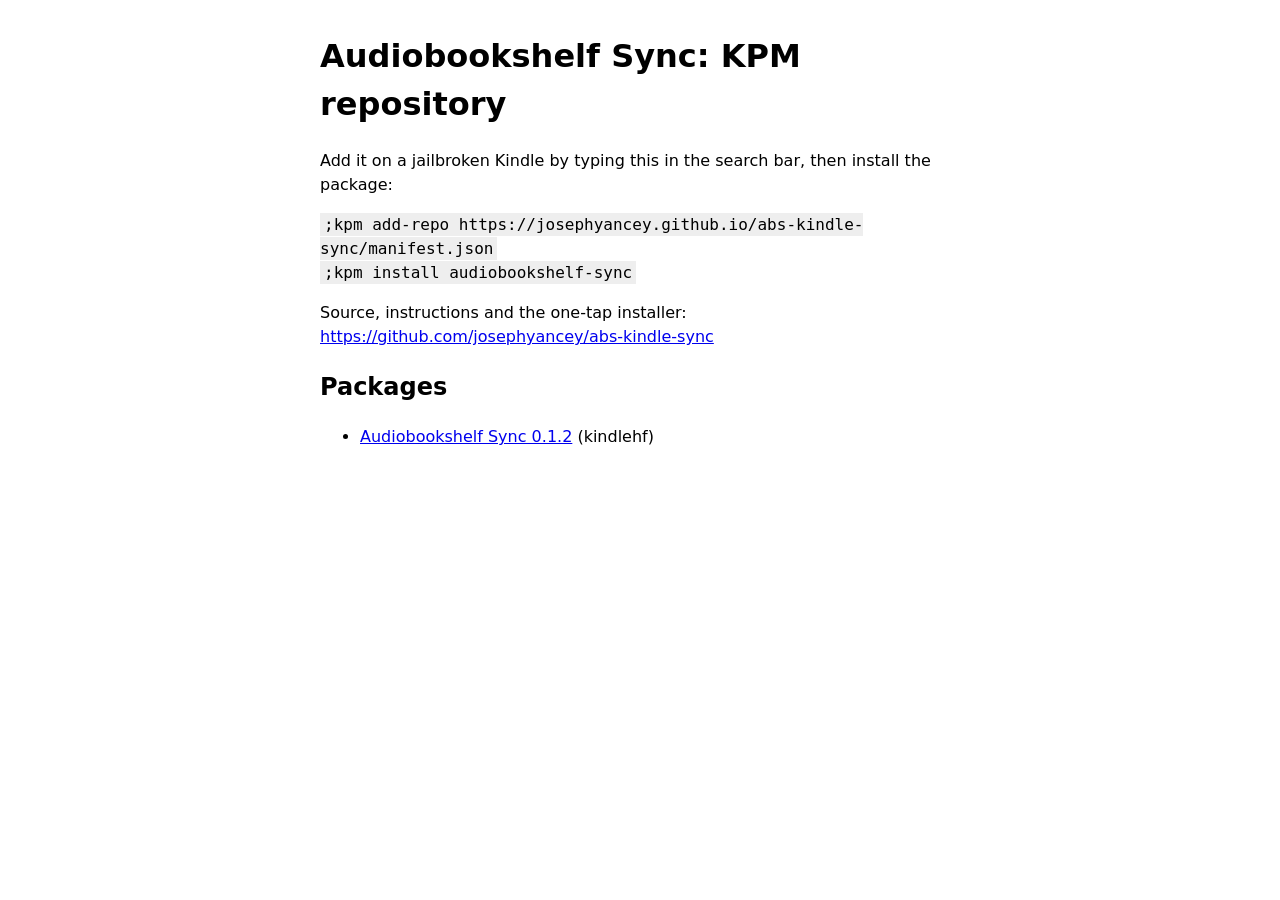
==== index.html @ ae8aa3a8 "KPM repository: audiobookshelf-sync 0.1.2" ====
<!doctype html>
<meta charset="utf-8"><meta name="viewport" content="width=device-width,initial-scale=1">
<title>Audiobookshelf Sync KPM repository</title>
<style>body{font:16px/1.5 system-ui,sans-serif;max-width:40em;margin:2em auto;padding:0 16px}code{background:#eee;padding:2px 4px}</style>
<h1>Audiobookshelf Sync: KPM repository</h1>
<p>Add it on a jailbroken Kindle by typing this in the search bar, then install the package:</p>
<p><code>;kpm add-repo https://josephyancey.github.io/abs-kindle-sync/manifest.json</code><br><code>;kpm install audiobookshelf-sync</code></p>
<p>Source, instructions and the one-tap installer: <a href="https://github.com/josephyancey/abs-kindle-sync">https://github.com/josephyancey/abs-kindle-sync</a></p>
<h2>Packages</h2>
<ul>
<li><a href="packages/audiobookshelf-sync/artifacts/audiobookshelf-sync_0.1.2_kindlehf.kpkg">Audiobookshelf Sync 0.1.2</a> (kindlehf)</li>
</ul>
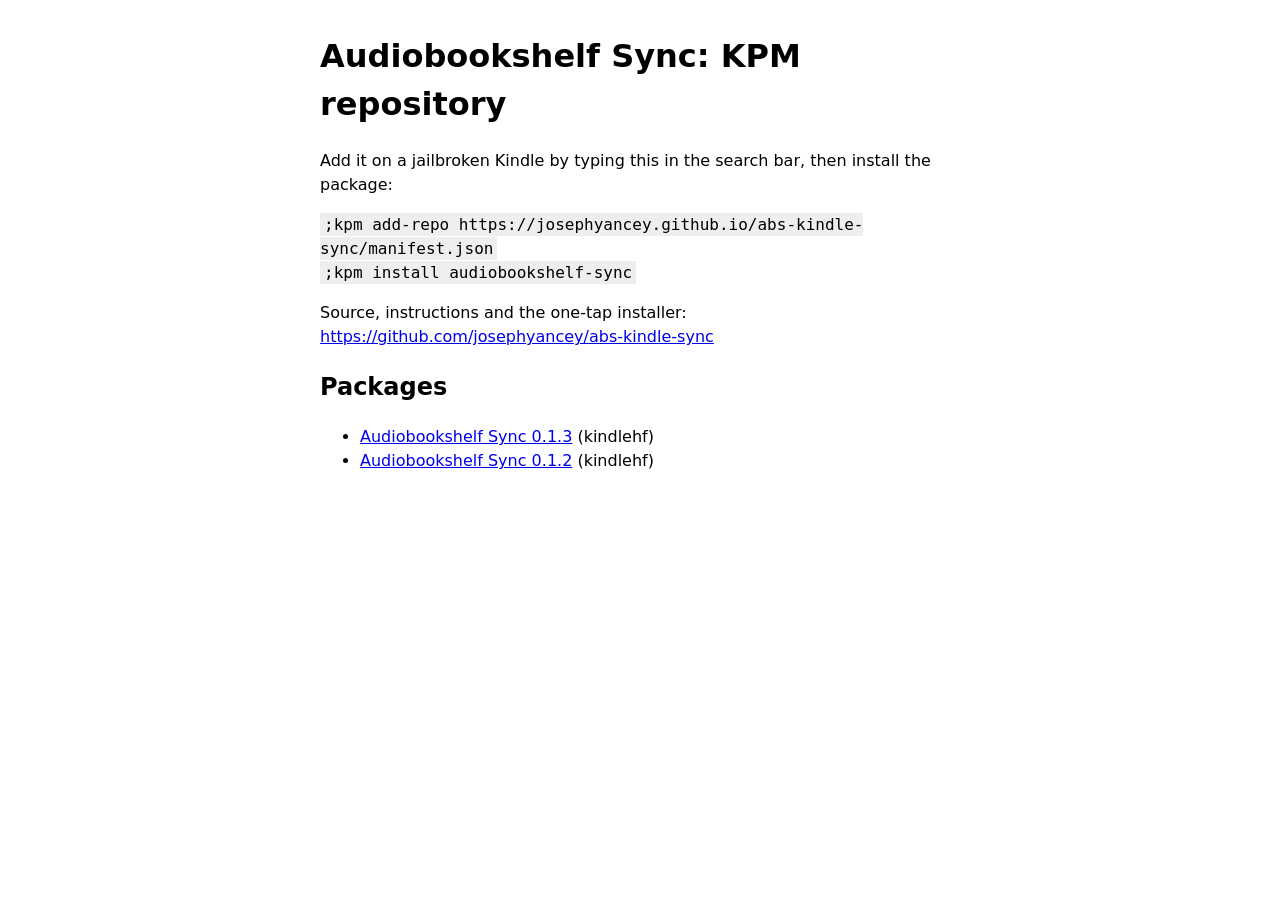
==== commit 0ce98b54: "KPM repository: audiobookshelf-sync 0.1.3" ====
--- a/index.html
+++ b/index.html
@@ -8,5 +8,6 @@
 <p>Source, instructions and the one-tap installer: <a href="https://github.com/josephyancey/abs-kindle-sync">https://github.com/josephyancey/abs-kindle-sync</a></p>
 <h2>Packages</h2>
 <ul>
+<li><a href="packages/audiobookshelf-sync/artifacts/audiobookshelf-sync_0.1.3_kindlehf.kpkg">Audiobookshelf Sync 0.1.3</a> (kindlehf)</li>
 <li><a href="packages/audiobookshelf-sync/artifacts/audiobookshelf-sync_0.1.2_kindlehf.kpkg">Audiobookshelf Sync 0.1.2</a> (kindlehf)</li>
 </ul>
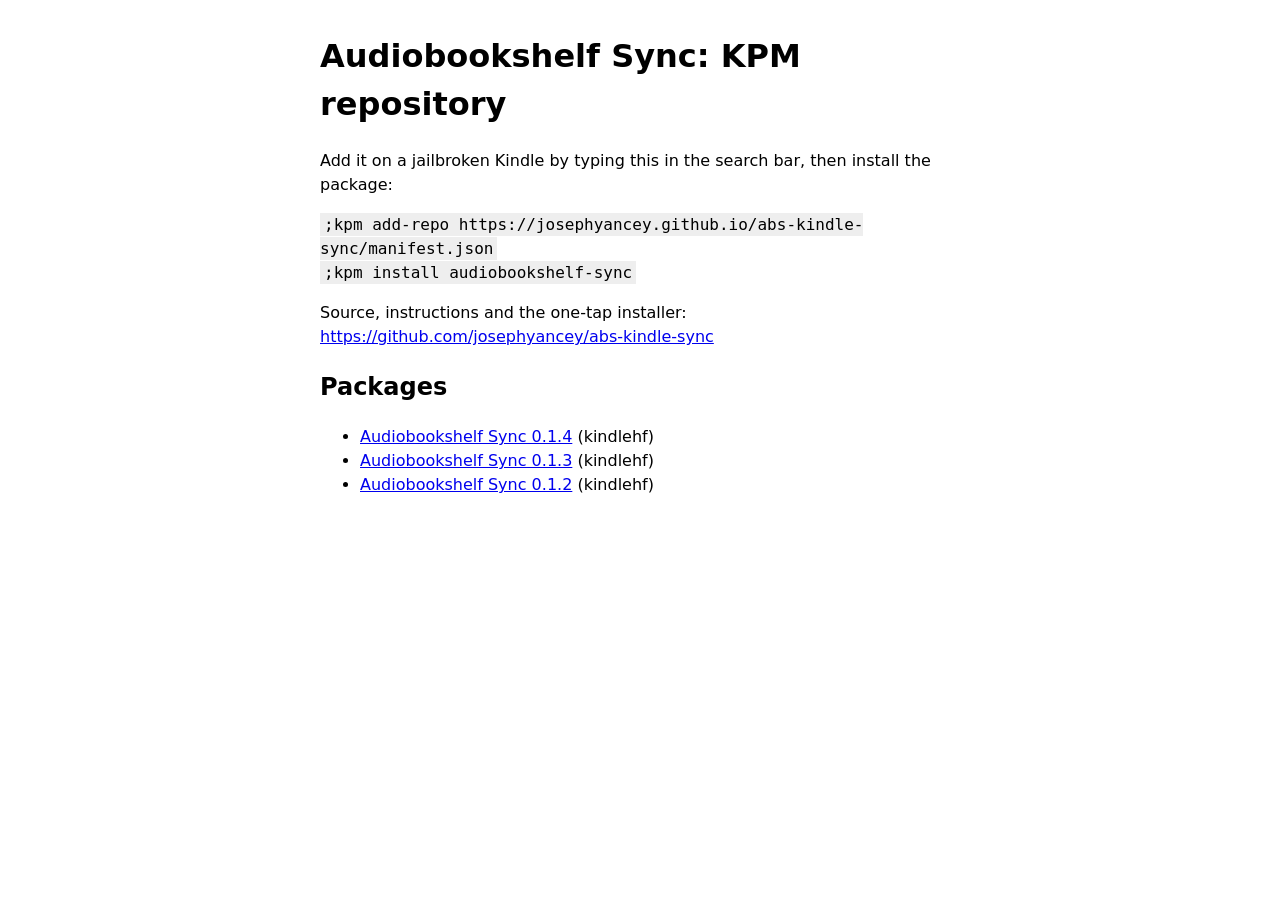
==== commit 10f50083: "KPM repository: audiobookshelf-sync 0.1.4" ====
--- a/index.html
+++ b/index.html
@@ -8,6 +8,7 @@
 <p>Source, instructions and the one-tap installer: <a href="https://github.com/josephyancey/abs-kindle-sync">https://github.com/josephyancey/abs-kindle-sync</a></p>
 <h2>Packages</h2>
 <ul>
-<li><a href="packages/audiobookshelf-sync/artifacts/audiobookshelf-sync_0.1.3_kindlehf.kpkg">Audiobookshelf Sync 0.1.3</a> (kindlehf)</li>
-<li><a href="packages/audiobookshelf-sync/artifacts/audiobookshelf-sync_0.1.2_kindlehf.kpkg">Audiobookshelf Sync 0.1.2</a> (kindlehf)</li>
+<li><a href="https://github.com/josephyancey/abs-kindle-sync/releases/download/v0.1.4/audiobookshelf-sync_0.1.4_kindlehf.kpkg">Audiobookshelf Sync 0.1.4</a> (kindlehf)</li>
+<li><a href="https://github.com/josephyancey/abs-kindle-sync/releases/download/v0.1.3/audiobookshelf-sync_0.1.3_kindlehf.kpkg">Audiobookshelf Sync 0.1.3</a> (kindlehf)</li>
+<li><a href="https://github.com/josephyancey/abs-kindle-sync/releases/download/v0.1.2/audiobookshelf-sync_0.1.2_kindlehf.kpkg">Audiobookshelf Sync 0.1.2</a> (kindlehf)</li>
 </ul>
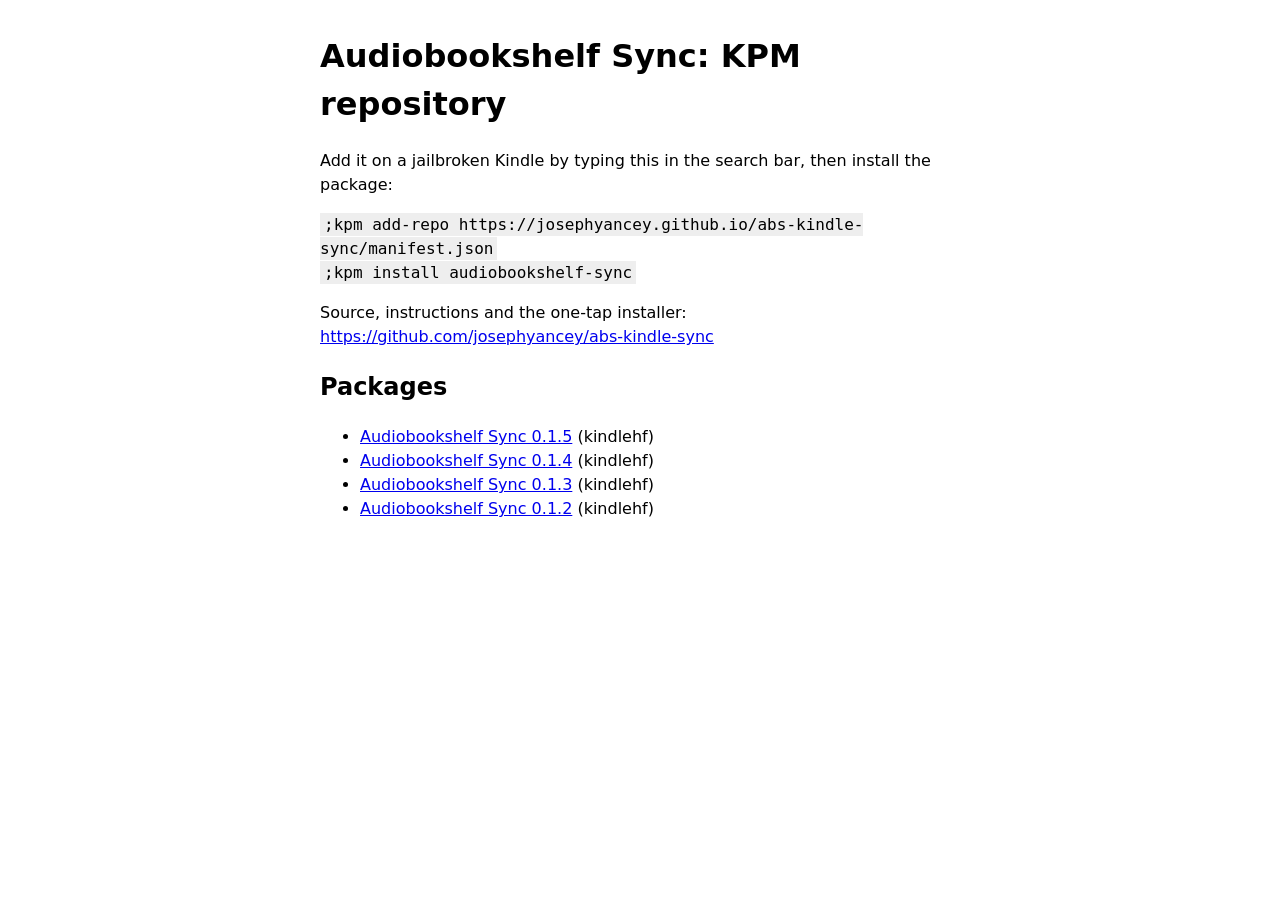
==== commit 5a076c9d: "KPM repository: audiobookshelf-sync 0.1.5" ====
--- a/index.html
+++ b/index.html
@@ -8,6 +8,7 @@
 <p>Source, instructions and the one-tap installer: <a href="https://github.com/josephyancey/abs-kindle-sync">https://github.com/josephyancey/abs-kindle-sync</a></p>
 <h2>Packages</h2>
 <ul>
+<li><a href="https://github.com/josephyancey/abs-kindle-sync/releases/download/v0.1.5/audiobookshelf-sync_0.1.5_kindlehf.kpkg">Audiobookshelf Sync 0.1.5</a> (kindlehf)</li>
 <li><a href="https://github.com/josephyancey/abs-kindle-sync/releases/download/v0.1.4/audiobookshelf-sync_0.1.4_kindlehf.kpkg">Audiobookshelf Sync 0.1.4</a> (kindlehf)</li>
 <li><a href="https://github.com/josephyancey/abs-kindle-sync/releases/download/v0.1.3/audiobookshelf-sync_0.1.3_kindlehf.kpkg">Audiobookshelf Sync 0.1.3</a> (kindlehf)</li>
 <li><a href="https://github.com/josephyancey/abs-kindle-sync/releases/download/v0.1.2/audiobookshelf-sync_0.1.2_kindlehf.kpkg">Audiobookshelf Sync 0.1.2</a> (kindlehf)</li>
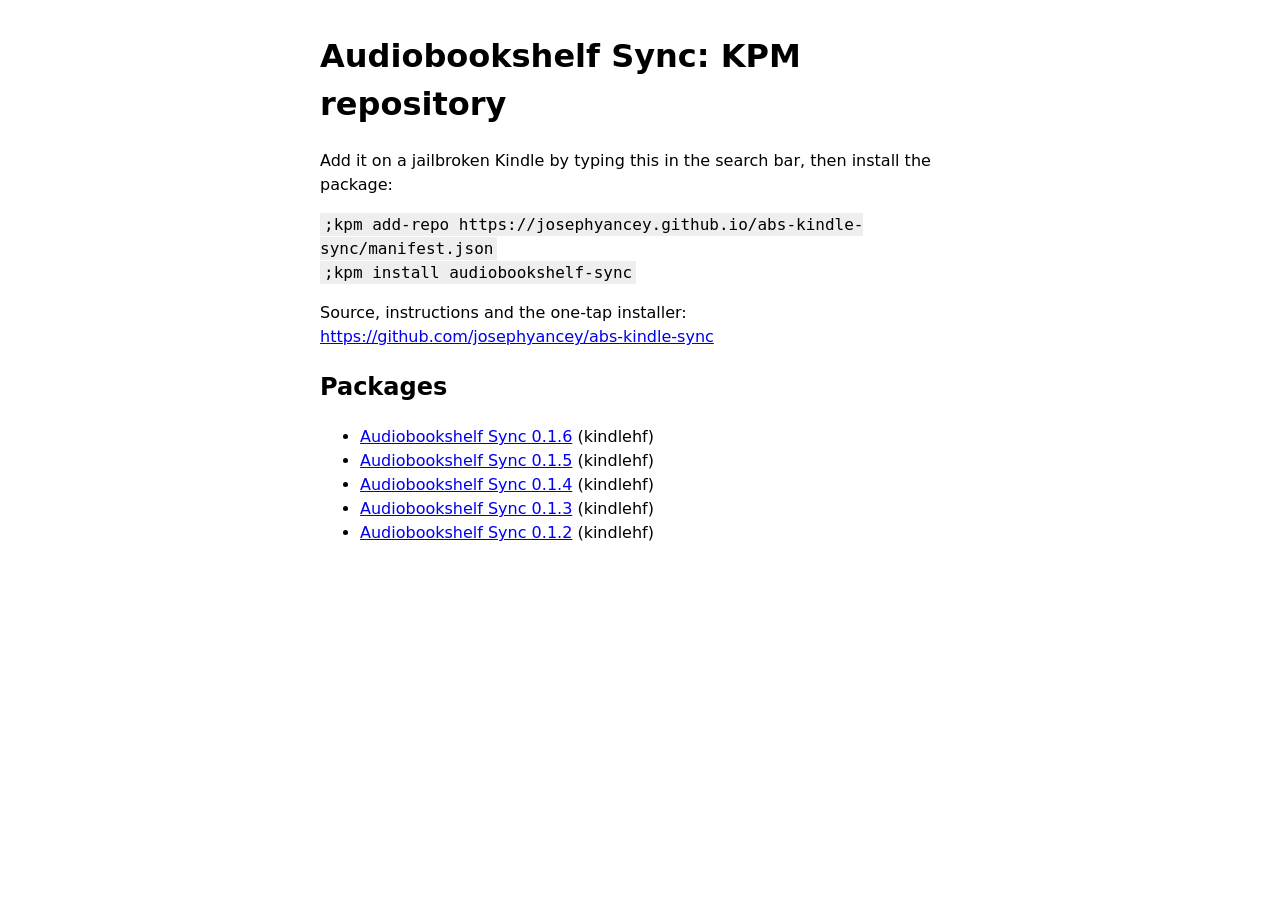
==== commit c8202d7c: "KPM repository: audiobookshelf-sync 0.1.6" ====
--- a/index.html
+++ b/index.html
@@ -8,6 +8,7 @@
 <p>Source, instructions and the one-tap installer: <a href="https://github.com/josephyancey/abs-kindle-sync">https://github.com/josephyancey/abs-kindle-sync</a></p>
 <h2>Packages</h2>
 <ul>
+<li><a href="https://github.com/josephyancey/abs-kindle-sync/releases/download/v0.1.6/audiobookshelf-sync_0.1.6_kindlehf.kpkg">Audiobookshelf Sync 0.1.6</a> (kindlehf)</li>
 <li><a href="https://github.com/josephyancey/abs-kindle-sync/releases/download/v0.1.5/audiobookshelf-sync_0.1.5_kindlehf.kpkg">Audiobookshelf Sync 0.1.5</a> (kindlehf)</li>
 <li><a href="https://github.com/josephyancey/abs-kindle-sync/releases/download/v0.1.4/audiobookshelf-sync_0.1.4_kindlehf.kpkg">Audiobookshelf Sync 0.1.4</a> (kindlehf)</li>
 <li><a href="https://github.com/josephyancey/abs-kindle-sync/releases/download/v0.1.3/audiobookshelf-sync_0.1.3_kindlehf.kpkg">Audiobookshelf Sync 0.1.3</a> (kindlehf)</li>
